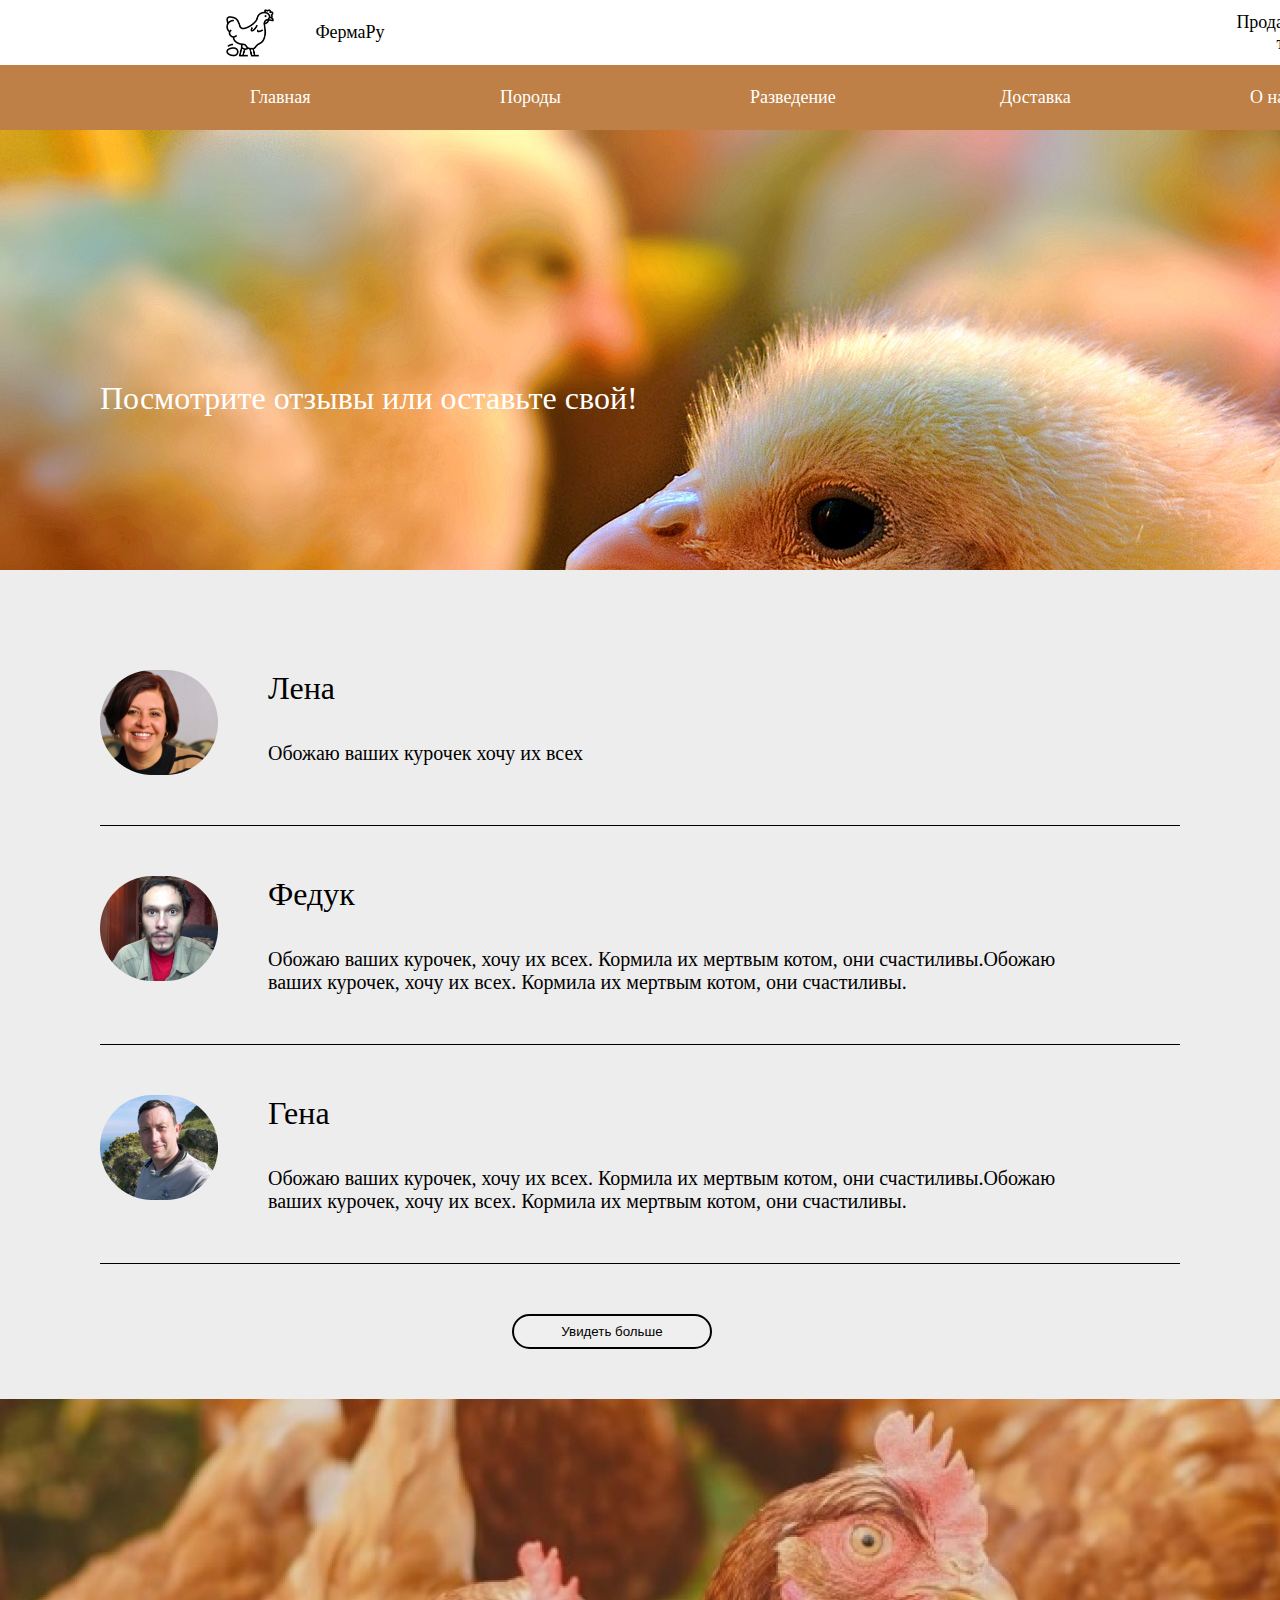
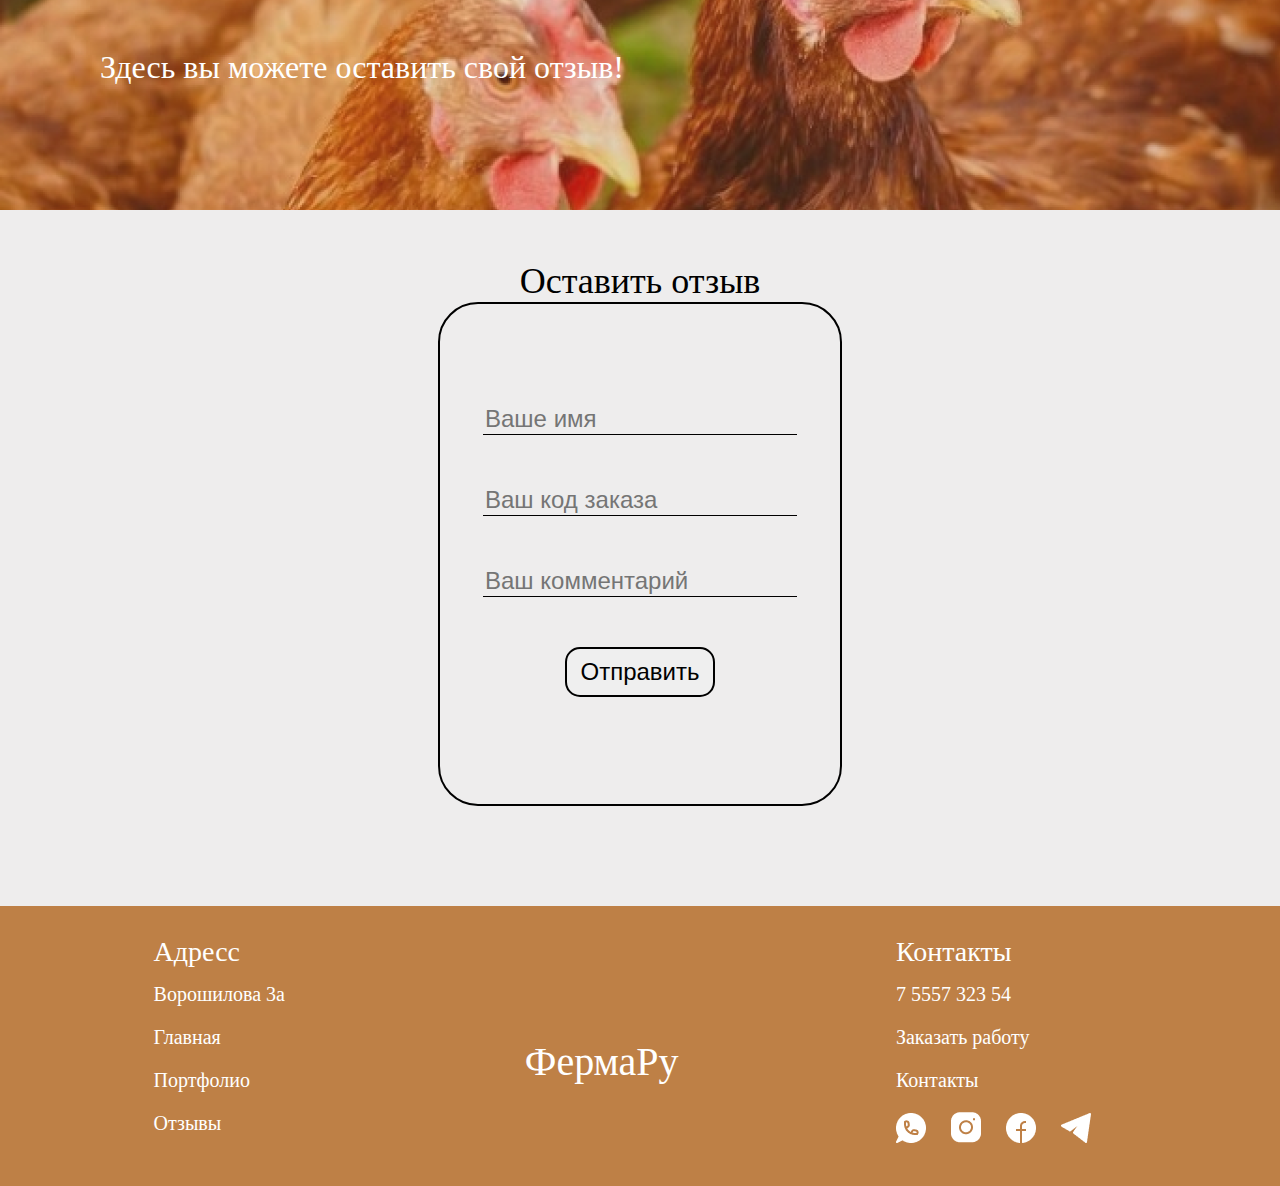
==== reviews.html @ da5a081d "allsite" ====
<html>
    <head>
        <link rel="stylesheet" href="headerCSS.css">
        <link rel="stylesheet" href="reviews/reviewsCSS.css">
        <link rel="stylesheet" href="footer.css">
        <link rel="stylesheet" href="AboutUs/AboutUs.css">
        <link rel="stylesheet" href="delivery/delivery.css">
        <link rel="stylesheet" href="breeding/breeding.css">
        <link rel="stylesheet" href="kind/kind.css">
        <meta charset="utf-8">
        <title>ФермаРу</title>
        <link rel="shortcut icon" href="image/3239225 1.png" type="image/x-icon">
    </head>
    <header>
        <div class="HeaderMain">
            <div class="FirstHeader">
                <div class="SkipDiv">

                </div>
                <div class="logo Item">
                    <img class="Img_logo" src="image/3239225 1.png">
                </div>
                <div class="logoname Item">
                    ФермаРу
                </div>
                <div class="SkipDiv">

                </div>
                <div class="Item">
                    Продажа домашней птицы по территории России
                </div>
                <div class="ButtonOrder Item">
                    Заказать доставку
                </div>
            </div>
            <div class="SecondHeader">
                <div class="SkipDiv">

                </div>
                <div class="Item">
                    <a href="index.html">Главная</a>
                </div>
                <div class="Item">
                    <a href="kind.html">Породы</a>
                </div>
                <div class="Item">
                    <a href="breeding.html">Разведение</a>
                </div>
                <div class="Item">
                    <a href="delivery.html">Доставка</a>
                </div>
                <div class="Item">
                    <a href="aboutus.html">О нас</a>
                </div>
                <div class="Item">
                    <a href="reviews.html">Отзывы</a>
                </div>

            </div>
        </div>
    </header>
    <main>
        <div class="display">
            <div class="ChikImg">
                <div class="ImgTitleText">
                    Посмотрите отзывы или оставьте свой!
                </div>
            </div>
            <div class="reviews">
                <div class="reviews_list">
                    <div class="reviews_list_item">
                        <div class="reviews_list_item_Avatar">
                            <img src="image/images1.png" alt="Аватарка">
        
                        </div>
                        <div class="reviews_list_item_TextBlock">
                            <div class="reviews_list_item_TextBlock_Name">
                                Лена
            
                            </div>
                            <div class="reviews_list_item_TextBlock_Text">
                                Обожаю ваших курочек хочу их всех
            
                            </div>
                        </div>
                        
                    </div>
                    <div class="reviews_list_item">
                        <div class="reviews_list_item_Avatar">
                            <img src="image/images2.png" alt="Аватарка">
        
                        </div>
                        <div class="reviews_list_item_TextBlock">
                            <div class="reviews_list_item_TextBlock_Name">
                                Федук
            
                            </div>
                            <div class="reviews_list_item_TextBlock_Text">
                                Обожаю ваших курочек, хочу их всех. Кормила их мертвым котом, они счастиливы.Обожаю ваших курочек, хочу их всех. Кормила их мертвым котом, они счастиливы.
            
                            </div>
                        </div>
                        
                    </div>
                    <div class="reviews_list_item">
                        <div class="reviews_list_item_Avatar">
                            <img src="image/images3.png" alt="Аватарка">
        
                        </div>
                        <div class="reviews_list_item_TextBlock">
                            <div class="reviews_list_item_TextBlock_Name">
                                Гена
            
                            </div>
                            <div class="reviews_list_item_TextBlock_Text">
                                Обожаю ваших курочек, хочу их всех. Кормила их мертвым котом, они счастиливы.Обожаю ваших курочек, хочу их всех. Кормила их мертвым котом, они счастиливы.
            
                            </div>
                        </div>
                    </div>
        
                </div>
                <button class="More">Увидеть больше</button>
            </div>
            <div class="PhoneImg">
                <div class="ImgTitleText">
                    Здесь вы можете оставить свой отзыв!
                </div>
                
            </div>
            <div class="Feedback">
                <div class="Feedback_Title">
                    Оставить отзыв
        
                </div>
                <div class="Feedback_Form">
                    <form class="Feedback_Form_Form" method="post">
                        <input class="Feedback_Form_Form_Input" placeholder="Ваше имя">
                        <input class="Feedback_Form_Form_Input"placeholder="Ваш код заказа">
                        <input class="Feedback_Form_Form_Input" placeholder="Ваш комментарий">
                        <button class="Feedback_Form_Form_Submit" type="submit">Отправить</button>
        
                    </form>
                </div>
            </div>
        </div>

    </main>
    <footer>
        <div class="footer">
            <div class="spaceblock">
        
            </div>
            <div class="LeftBlock">
                <div class="Block_Title">
                    Адресс
        
                </div>
                <div class="Block_Text">
                    Ворошилова 3а
                </div>
                <div class="Block_Text">
                    Главная
                </div>
                <div class="Block_Text">
                    Портфолио
                </div>
                <div class="Block_Text">
                    Отзывы
                </div>
        
            </div>
            <div class="CenterBlock">
                <div>
                    ФермаРу
                </div>
        
            </div>
            <div class="RightBlock">
                <div class="Block_Title">
                    Контакты
        
                </div>
                <div class="Block_Text">
                    7 5557 323 54
                </div>
                <div class="Block_Text">
                    Заказать работу
                </div>
                <div class="Block_Text">
                    Контакты
                </div>
                <div class="Block_Text">
                    <img class="Vector" src="image/Vector.png">
                    <img class="Vector" src="image/Vector(1).png">
                    <img class="Vector" src="image/Vector(2).png">
                    <img class="Vector" src="image/Vector(3).png">
        
                </div>
        
            </div>
        
        </div>
        <body>
            <script src="kind/kind.js"></script>
        </body>
    </footer>

</html>
---- headerCSS.css ----
body{
    margin:0;
}
div{
    margin:0;
}
.ChikImg{
    background-image: url(image/chik.jpg);
    width: 100%;
    height: 440px;
    
    
}
.PhoneImg{
    width: 100%;
    height: 411px;
    background-image: url(image/kuri.png);
}
.AboutAsDisplay_BackgroundImg{
    background-image: url(image/Kuritsy1.png);
    height:350px;
    width:100%;
}
.HeaderMain{
    display:grid;
    grid-template-columns: 100%;
    grid-template-rows: 65px 65px;
}
.FirstHeader{
    display:grid;
    grid-template-columns: 200px 100px 100px 800px 300px 150px;
    text-align: center;
}
.SecondHeader{
    display:grid;
    grid-template-columns: 250px 250px 250px 250px 250px 235px 235px;
    background-color: BE8046;
    color:white;
}
.Img_logo{
    width:50px;
    height:50px
}
.Item{
    align-self: center;
    font-size:18px;
}
.ButtonOrder{
    border:2px solid black;
    border-radius: 20px;
    
}
a{
    text-decoration: none;
    color:white;
}
---- reviews/reviewsCSS.css ----
.ImgTitleText{
    color:white;
    padding-top:250px;
    font-size:32px;
    padding-left:100px;
}
.reviews{
    background-color: #EEEDED;
    padding-top:50px;
   
}
.reviews_list{
    margin-left:100px;
    margin-right:100px;
    
}
.reviews_list_item{
    border-bottom:1px solid black;
    padding-top:50px;
    padding-bottom:50px;
    display:flex;

}
.reviews_list_item_Avatar{
    width: 118px;
height: 105px;
    
}
.reviews_list_item_TextBlock{
    margin-left:50px;
}
.reviews_list_item_TextBlock_Name{
    font-size: 32px;

}
.reviews_list_item_TextBlock_Text{
    font-size: 20px;
    margin-top:35px;
    width:800px;

}
.More{
    border:2px solid black;
    border-radius: 20px;
    width:200px;
    height:35px;
    margin-left:40%;
    margin-top:50px;
    margin-bottom:50px;
}
.Feedback{
    background-color: #EEEDED;
    display:flex;
    flex-direction: column;
    justify-content: center;
    align-items: center;
    padding-bottom:100px;
    padding-top:50px;
}
.Feedback_Title{
    font-size:36px;
}
.Feedback_Form_Form{
    display:flex;
    flex-direction: column;
    justify-content: center;
    align-items: center;
    margin-top:100px;
    

}
.Feedback_Form{
    border:2px solid black;
    border-radius: 40px;
    width:400px;
    height:500px;
}
.Feedback_Form_Form_Input{
    margin-bottom:50px;
    border:none;
    background:none;
    outline: none;
    font-size: 24px;
    border-bottom: 1px solid black;
    color:black;
}
.Feedback_Form_Form_Submit{
    width:150px;
    height: 50px;
    font-size:24px;
    border:2px solid black;
    border-radius: 15px;

}
---- footer.css ----
.footer{
    display:grid;
    grid-template-areas: "spaceblock left center right";
    grid-template-rows: 250px;
    grid-template-columns: 12% 29% 29% 29%;
    background-color: BE8046;
    color:white;
    font-size:20px;
    padding-top:30px;
}
.spaceblock{
    grid-area:spaceblock;
}
.LeftBlock{
    grid-area: left;
}
.CenterBlock{
    grid-area:center;
    display:flex;
    font-size:40px;
    flex-direction: column;
    justify-content: center;
}
.RightBlock{
    grid-area:right;
}
.Block_Title{
    font-size:28px;
    padding-bottom:15px;
}
.Block_Text{
    padding-bottom:20px;
}
.Vector{
    padding-right:20px;
}
---- AboutUs/AboutUs.css ----
.AboutAsDisplay_About{
    background-color: EEEDED;
    display:flex;
    flex-direction: column;
    align-items: center;
    justify-content: center;
    padding-top:80px;
    padding-bottom:30px;
}
.AboutAsDisplay_About_Title{
    font-size:32px;
    padding-bottom:70px;
}
.AboutAsDisplay_About_DescribeBlock{
    display:flex;
    font-size:20px;
}

.AboutAsDisplay_About_DescribeBlock_Left_Text{
    padding-bottom:100px;
    display:flex;
    align-items: center;
    padding-right:50px;
}
.AboutAsDisplay_About_DescribeBlock_Right_Text{
    padding-bottom:100px;
    display:flex;
    align-items: center;
    padding-left:50px;
}
.AboutAsDisplay_About_DescribeBlock_Left_Text_Image{
    padding-right:30px;
}
.AboutAsDisplay_About_DescribeBlock_Right_Text_Image{
    padding-right: 30px;
}
.AboutAsDisplay_MiniInfo{
    background-color: EEEDED;
    font-size:20px;
    padding-top:30px;
    padding-bottom:30px;
    display:flex;
    flex-direction: column;
    align-items: center;
}
.AboutAsDisplay_MiniInfo_FirstBlock{
    padding-bottom:30px;
    width:92%;
}
.AboutAsDisplay_MiniInfo_SecondBlock{
    width:92%;
}
---- delivery/delivery.css ----
.AboutDelivery{
    background-color: EEEDED;
    font-size:24px;
    display:flex;
    flex-direction: column;
    align-items: center;
    padding-top:50px;
    padding-bottom:50px;
}
.FirstBlock_AboutDelivery{
    padding-top:50px;
    padding-bottom:100px;
    display:flex;
    width:45%;
}
.SecondBlock_AboutDelivery{
    display:flex;
    width:45%;
    padding-top:50px;
    padding-bottom:50px;
}
.SecondBlock_AboutDelivery_Img{
    padding-right:75px;
}
.FirstBlock_AboutDelivery_Img{
    padding-right:90px;
}
.DeliveryForm{
    background-color: EEEDED;
    display:flex;
    flex-direction: column;
    align-items: center;
    padding-top:100px;
    padding-bottom:100px;
}
.DeliveryForm_Title{
    padding-bottom:50px;
    font-size:28px;
    width:500px;
}
.DeliveryForm_Form{
    border: 2px solid black;
    border-radius: 40px;
    width:375px;
    height: 450px;
    
}
.DeliveryForm_Form_Form_Input{
    margin-bottom:50px;
    border:none;
    background:none;
    outline: none;
    font-size: 24px;
    border-bottom: 1px solid black;
    color:black;
}
.DeliveryForm_Form_Form_Submit{
    width:200px;
    height: 50px;
    font-size:20px;
    border:2px solid black;
    border-radius: 15px;
}
.DeliveryForm_Form_Form{
    display:flex;
    flex-direction: column;
    justify-content: center;
    align-items: center;
    margin-top:100px;
    

}
---- breeding/breeding.css ----
.breedingDisplay_breeding{
    display:flex;
    flex-direction: column;
    align-items: center;
    padding-bottom:100px;
    padding-top:100px;
    background-color: EEEDED;
}
.breedingDisplay_breeding_Title{
    font-size:28px;
    width:550px;
}
.breedingDisplay_breeding_InfoBlock{
    border-bottom:1px solid black;
    width:90%;
    display:flex;
    padding-top:50px;
    padding-bottom:50px;
    
}
.breedingDisplay_breeding_InfoBlock_Img{
    padding-left:100px;
    width:200px;
}
.breedingDisplay_breeding_InfoBlock_Text{
    display:flex;
    flex-direction: column;
    font-size:20px;
    padding-left:300px;
}
.breedingDisplay_breeding_InfoBlock_Text_Button{
    border:none;
    background:none;
    outline: none;
    width:200px;
    height: 30px;
    font-size:20px;
    border:2px solid black;
    border-radius: 15px;
}
.breedingDisplay_breeding_InfoBlock_Text_Text{
    padding-bottom:150px;
}
---- kind/kind.css ----
.kindDisplay_kind_KindBlock {
    display: flex;
    flex-direction: column;
}

.kindDisplay_kind_Title {
    font-size: 30px;
    width: 10%
}

.kindDisplay_kind_KindBlock_Title {
    font-size: 26px;
    border-bottom: 1px solid black;
}

.kindDisplay_kind_KindBlock_Menu_Item {
    display: flex;
    margin-top:75px;
    margin-bottom:100px;
}

.kindDisplay_kind {
    display: flex;
    margin-left:50px;
    margin-right:50px;
    margin-top:50px;
}

.kindDisplay_kind_KindBlock {
    width: 90%
}
.kindDisplay_kind_KindBlock_MenuRuller{
    display:flex;
    flex-direction: row-reverse;
}
.kindDisplay_kind_KindBlock_MenuRuller_Show{
    background:none;
    border:none;
    font-size:18px;
    display:flex;
    justify-content: center;
}
.kindDisplay_kind_KindBlock_Menu_Item_Describe {
    width: 400px;
    margin-left:300px;
    font-size:20px;
}

.kindDisplay_kind_KindBlock_Menu_Show_MenuDissappear {
    max-height: 0;
    overflow: hidden;
    transition: max-height 0.8s ease-out;
    justify-content: center;
    margin-bottom: calc(10px + 38*(100vw/1750));
    
}

.active {
    max-height: 800px;
}
.Show_Arrow {
    transition: transform 1s;
}
.Show_Arrow_rotate {
    transform: rotate(180deg);
}
.ThreeBlockInfo{
    display:flex;
    flex-direction: column;
    font-size:20px;
    width:300px;
    margin-left:250px;

}
.ThreeBlockInfo div{
    padding-bottom:20px;
}
.kindDisplay_kind_KindBlock_Menu_Item_Img{
    width:100%;
    height: 100%;
}
.kindDisplay_kind_KindBlock_Menu_Item_ImgBlock{
    width:250px;
    height:250px;
}
.ThreeBlockInfo_OrderButton{
    border: 2px solid #000000;
border-radius: 50px;
background-color: white;
width:120px;
height:40px;
font-size:18px;
}
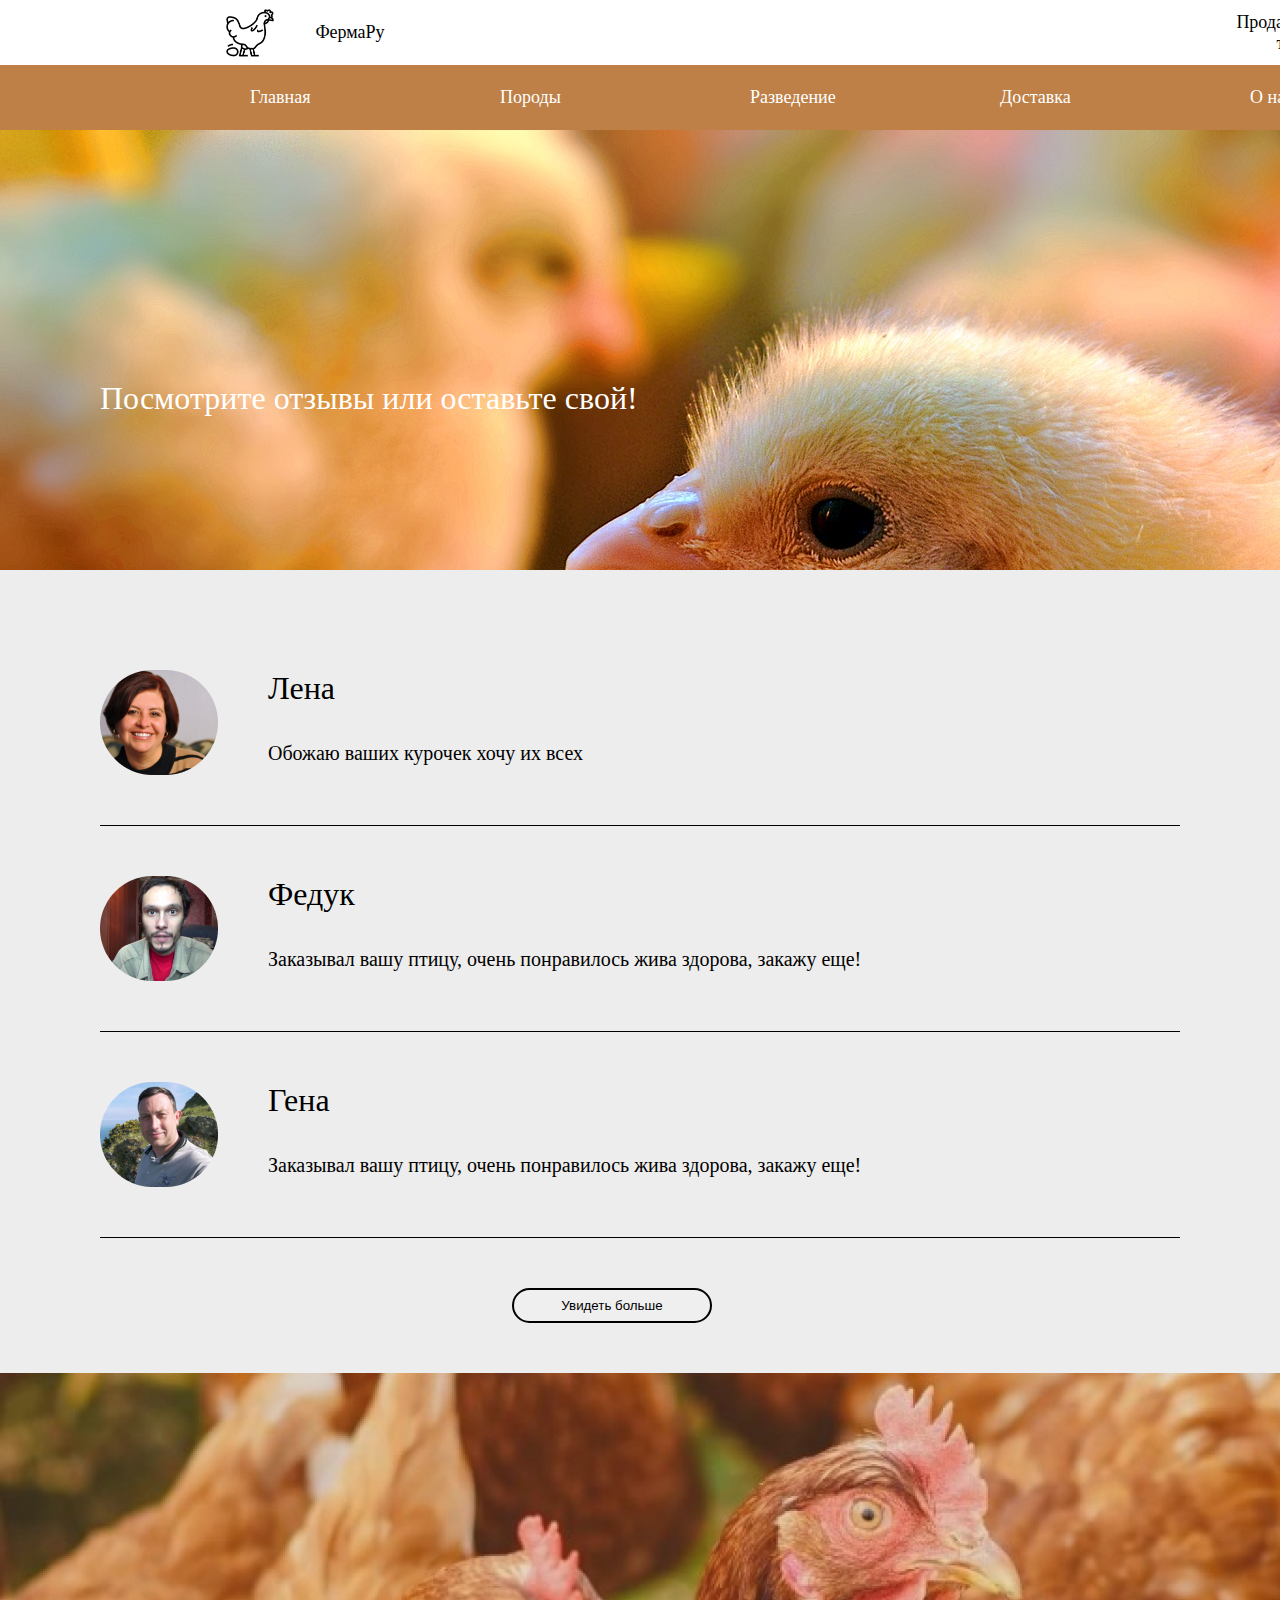
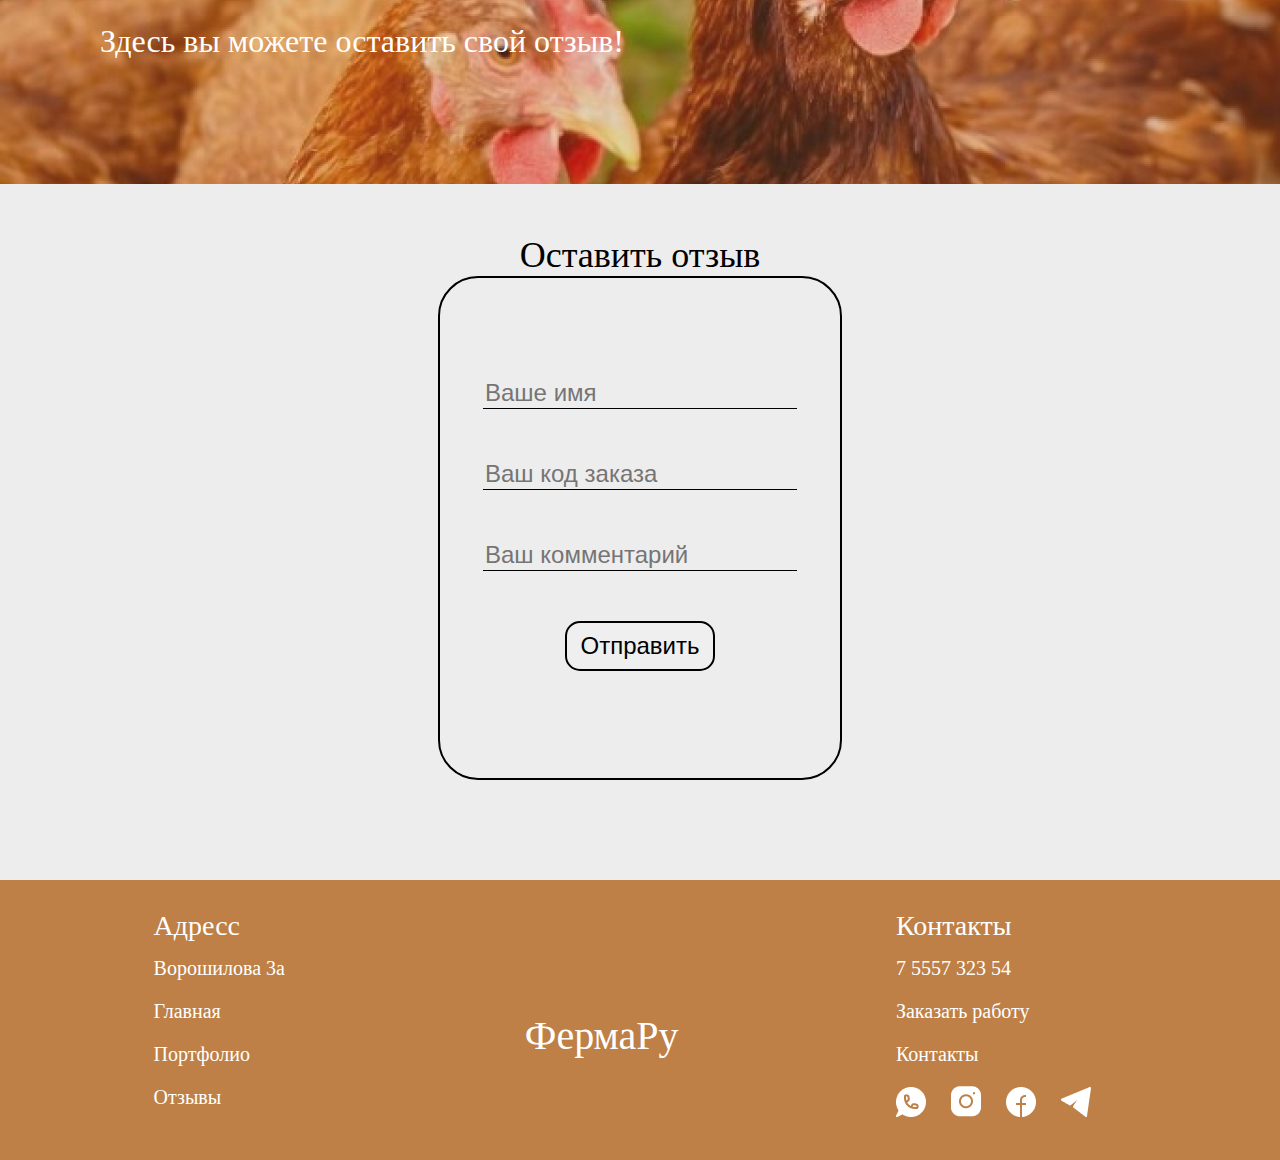
==== commit 9ad7be6a: "reviews" ====
--- a/reviews.html
+++ b/reviews.html
@@ -96,7 +96,7 @@
             
                             </div>
                             <div class="reviews_list_item_TextBlock_Text">
-                                Обожаю ваших курочек, хочу их всех. Кормила их мертвым котом, они счастиливы.Обожаю ваших курочек, хочу их всех. Кормила их мертвым котом, они счастиливы.
+                                Заказывал вашу птицу, очень понравилось жива здорова, закажу еще!
             
                             </div>
                         </div>
@@ -113,7 +113,7 @@
             
                             </div>
                             <div class="reviews_list_item_TextBlock_Text">
-                                Обожаю ваших курочек, хочу их всех. Кормила их мертвым котом, они счастиливы.Обожаю ваших курочек, хочу их всех. Кормила их мертвым котом, они счастиливы.
+                                Заказывал вашу птицу, очень понравилось жива здорова, закажу еще!
             
                             </div>
                         </div>
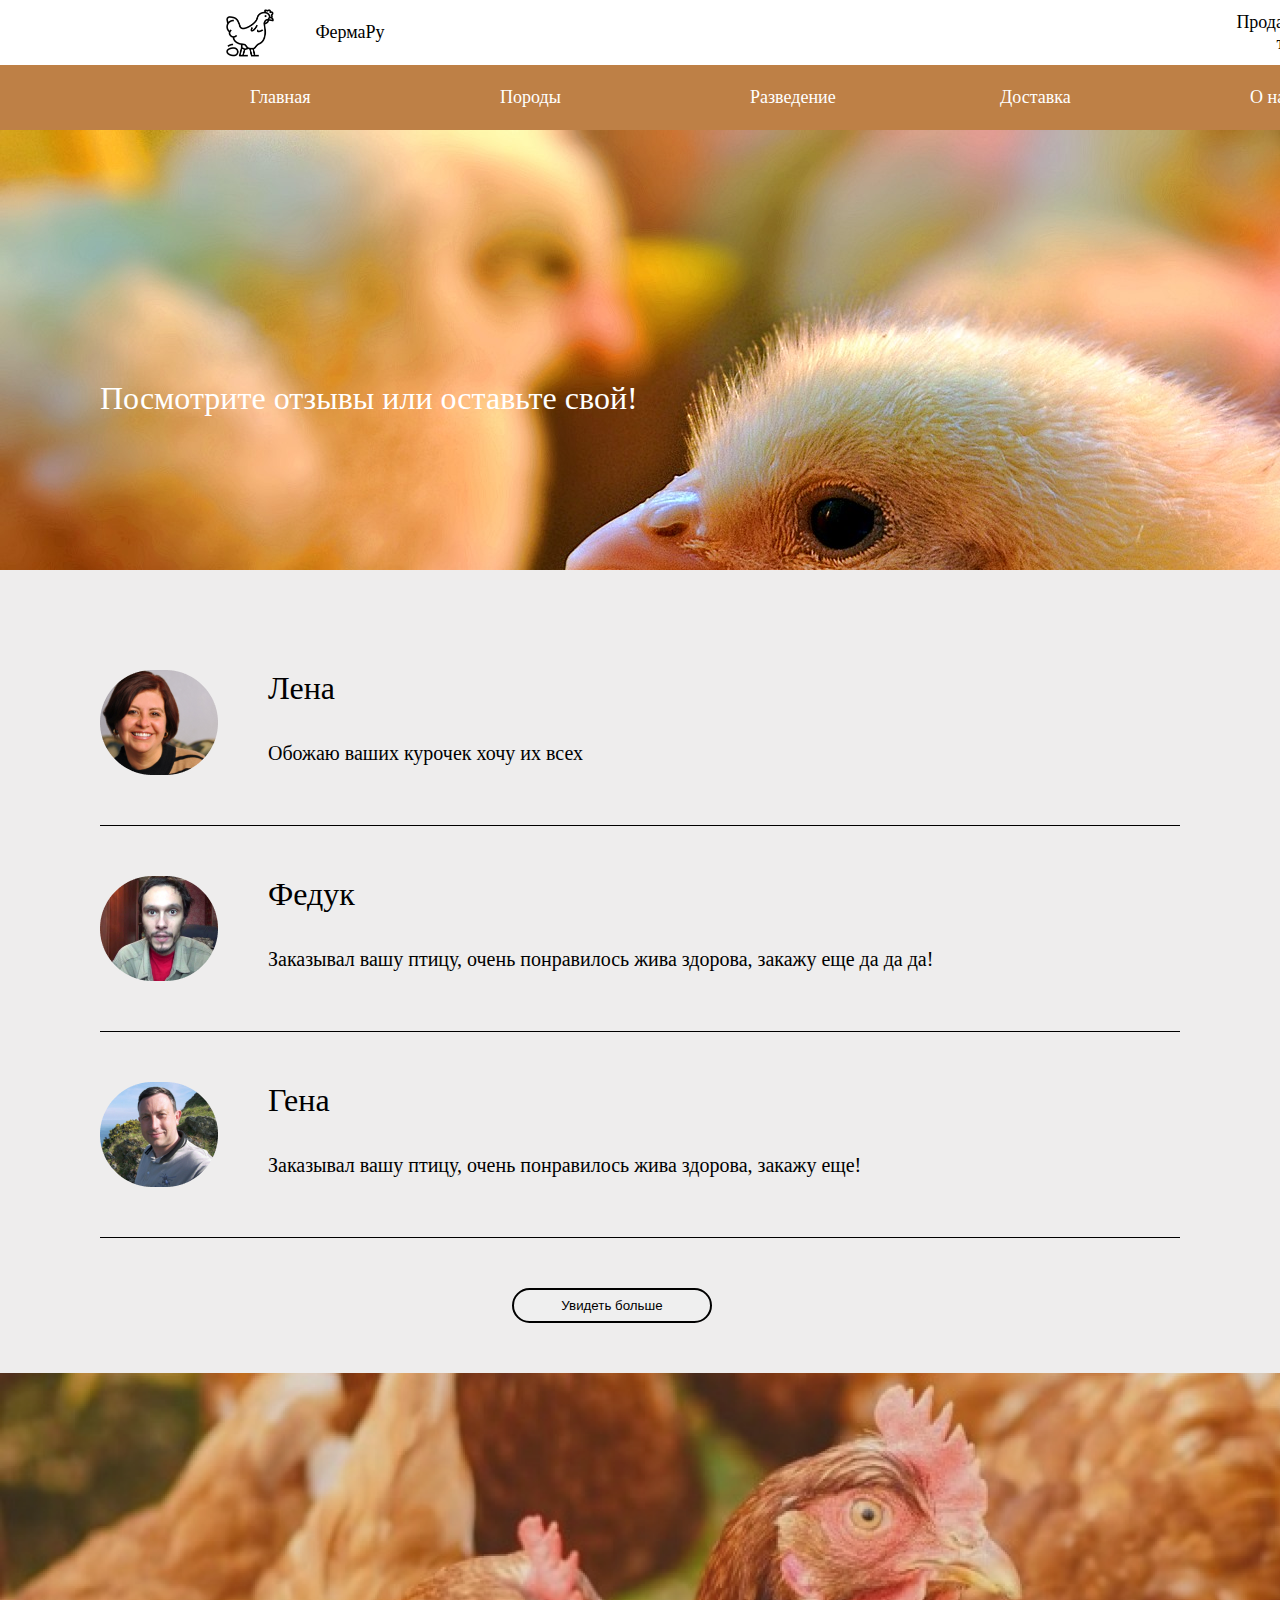
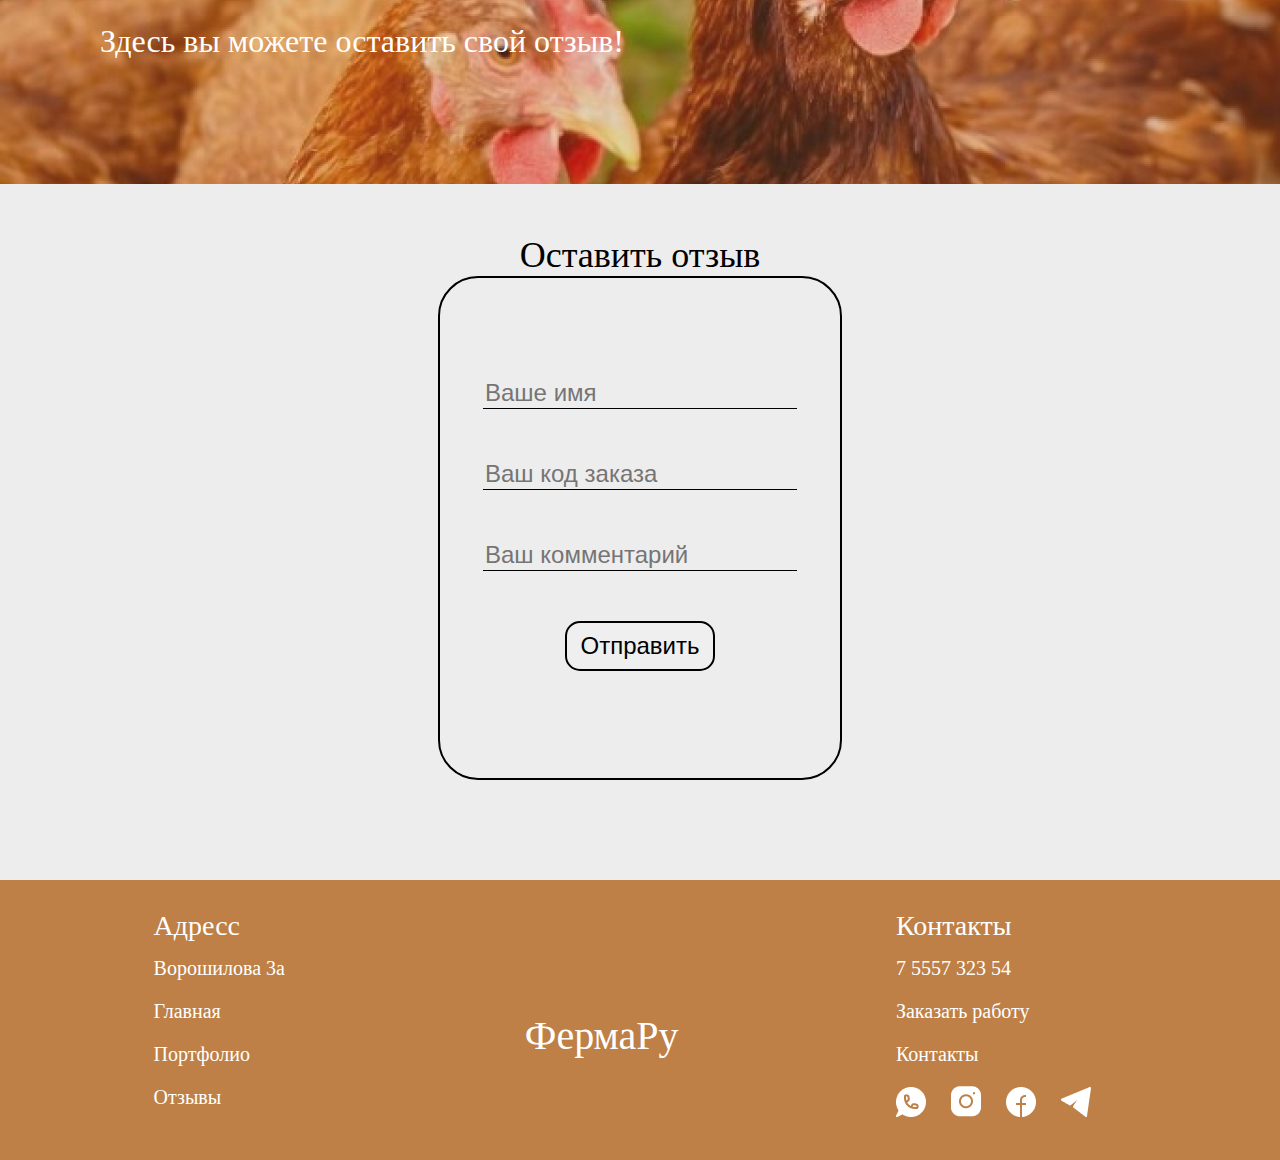
==== commit 079a0624: "Update reviews.html" ====
--- a/reviews.html
+++ b/reviews.html
@@ -96,7 +96,7 @@
             
                             </div>
                             <div class="reviews_list_item_TextBlock_Text">
-                                Заказывал вашу птицу, очень понравилось жива здорова, закажу еще!
+                                Заказывал вашу птицу, очень понравилось жива здорова, закажу еще да да да!
             
                             </div>
                         </div>
